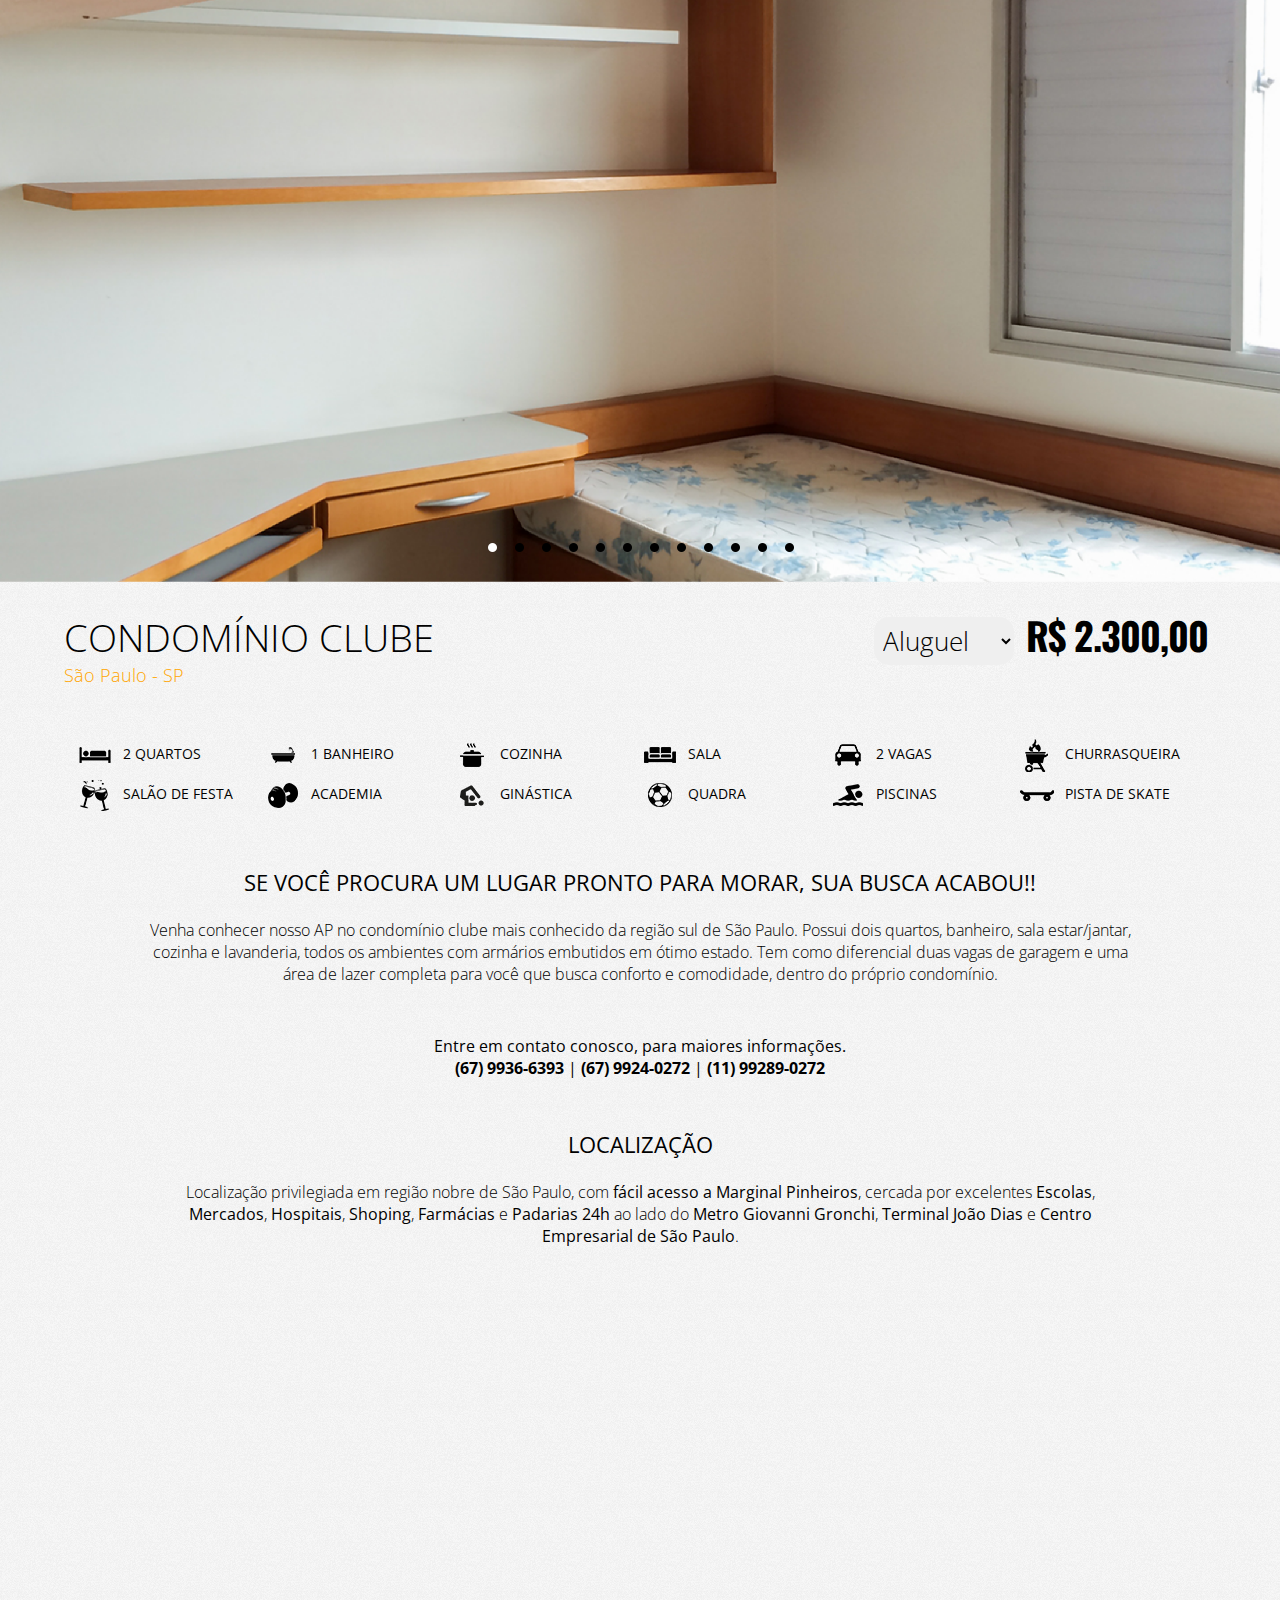
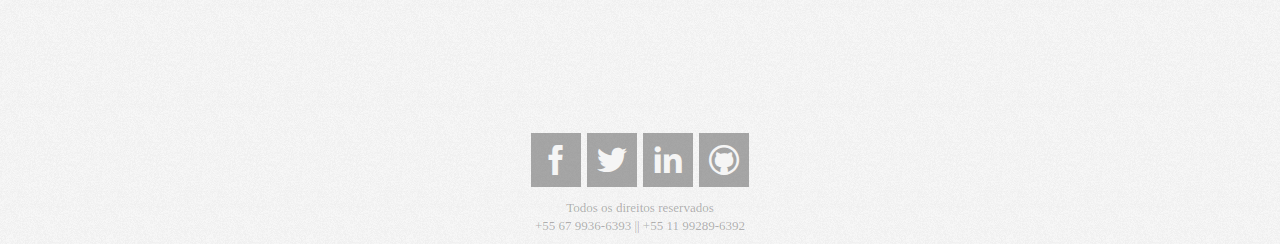
==== index.html @ ff78fcc3 "inclusao do script do analytics" ====
﻿<!DOCTYPE html>
<html>
<head>
    <meta charset="utf-8">
    <meta name="viewport" content="width=device-width, initial-scale=1.0">
    <title>Alugo Meu Ap - Zona Sul - São Paulo</title>

    <script type="text/javascript" src="lib/js/jquery-1.9.1.min.js"></script>
    <script type="text/javascript" src="lib/js/jssor.js"></script>
    <script type="text/javascript" src="lib/js/jssor.slider.js"></script>
    <script type="text/javascript" src="lib/js/slide.js"></script>
    
    <link rel="stylesheet" href="lib/css/style.css">
    <script type="text/javascript">
        if (window.location.origin == "http://www.brunoguazina.com" || window.location.origin == "http://brunoguazina.com"){

            (function(i,s,o,g,r,a,m){i['GoogleAnalyticsObject']=r;i[r]=i[r]||function(){
                (i[r].q=i[r].q||[]).push(arguments)},i[r].l=1*new Date();a=s.createElement(o),
                m=s.getElementsByTagName(o)[0];a.async=1;a.src=g;m.parentNode.insertBefore(a,m)
                })(window,document,'script','//www.google-analytics.com/analytics.js','ga');
    
            ga('create', 'UA-38222345-2', 'auto');
            ga('send', 'pageview');
    
        }
    </script>
</head>
<body>
    
    
    <!-- You can move inline styles to css file or css block. -->
    <div id="slider1_container" style="position: relative; margin: 0 auto;
        top: 0px; left: 0px; width: 1100px; height: 500px; overflow: hidden;">
        
        <!-- Slides Container -->
        <div u="slides" style="cursor: move; position: absolute; left: 0px; top: 0px; width: 1100px;
            height: 500px; overflow: hidden;">
            <div>
                <img u="image" src="img/apartamento/CampoGrande-1.jpg"/>
            </div>
            <div>
                <img u="image" src="img/apartamento/CampoGrande-2.jpg"/>
            </div>
            <div>
                <img u="image" src="img/apartamento/CampoGrande-6.jpg"/>
            </div>
            <div>
                <img u="image" src="img/apartamento/CampoGrande-7.jpg"/>
            </div>
            <div>
                <img u="image" src="img/apartamento/CampoGrande-9.jpg"/>
            </div>
            <div>
                <img u="image" src="img/apartamento/CampoGrande-11.jpg"/>
            </div>
            <div>
                <img u="image" src="img/apartamento/CampoGrande-14.jpg"/>
            </div>
            <div>
                <img u="image" src="img/apartamento/CampoGrande-15.jpg"/>
            </div>
            <div>
                <img u="image" src="img/apartamento/CampoGrande-16.jpg"/>
            </div>
            <div>
                <img u="image" src="img/apartamento/CampoGrande-18.jpg"/>
            </div>
            <div>
                <img u="image" src="img/apartamento/CampoGrande-21.jpg"/>
            </div>
            <div>
                <img u="image" src="img/apartamento/CampoGrande-23.jpg"/>
            </div>
        </div>

        <div u="navigator" class="jssorb21" style="position: absolute; bottom: 26px; left: 6px;">
            <div u="prototype" style="POSITION: absolute; WIDTH: 19px; HEIGHT: 19px; text-align:center; line-height:19px; color:White; font-size:12px;"></div>
        </div>

    </div>
    <!-- Jssor Slider End -->

    <div class="InformacaoPrincipal conteudo">
        <div class="nome">
            <h1>Condomínio Clube</h1>
            <h2>São Paulo - SP</h2>
        </div>

        <div class="condicoes">
            <select name="imovel" id="opcoesDeNegocio">
                <option value="2.300">Aluguel</option>
                <option value="350.000">Venda</option>
                <option value="385.000">Permuta</option>
            </select>
            <div id="valor" class="valor">R$2.300,00</div>
        </div>
    </div>

    <div class="descricaoGeral conteudo">
        <ul class="descricaoItens">
        <li><img src="img/icones/quarto.png" alt="">2 Quartos</li>
        <li><img src="img/icones/banheiro.png" alt="">1 Banheiro</li>
        <li><img src="img/icones/cozinha.png" alt="">Cozinha</li>
        <li><img src="img/icones/sala.png" alt="">Sala</li>
        <li><img src="img/icones/vagas.png" alt="">2 Vagas</li>
        <li><img src="img/icones/churrasqueira.png" alt="">Churrasqueira</li>
        <li><img src="img/icones/salao.png" alt="">Salão de Festa</li>
        <li><img src="img/icones/academia.png" alt="">Academia</li>
        <li><img src="img/icones/ginastica.png" alt="">Ginástica</li>
        <li><img src="img/icones/quadra.png" alt="">Quadra</li>
        <li><img src="img/icones/piscina.png" alt="">Piscinas</li>
        <li><img src="img/icones/skate.png" alt="">Pista de Skate</li>
        </ul>
        
        <div class="descricaoDetalhadaDoApartamento">
            <h3>Se você procura um lugar pronto para morar, sua busca acabou!!</h3>
            <p>
            Venha conhecer nosso AP no condomínio clube mais conhecido da região sul de São Paulo.
            Possui dois quartos, banheiro, sala estar/jantar, cozinha e lavanderia, todos os ambientes com armários embutidos em ótimo estado. Tem como diferencial duas vagas de garagem e uma área de lazer completa para você que busca conforto e comodidade, dentro do próprio condomínio.
            </p>

               <div class="contato">
                Entre em contato conosco, para maiores informações.
                <br>
               <strong>(67) 9936-6393</strong> | <strong>(67) 9924-0272</strong> | <strong>(11) 99289-0272</strong></div>
        </div>

        <div class="descricaoDetalhadaDaLocalizacao">
            <h3>Localização</h3>
            <p>Localização privilegiada em região nobre de São Paulo, com <strong>fácil acesso a Marginal Pinheiros</strong>, cercada por excelentes <strong>Escolas</strong>, <strong>Mercados</strong>, <strong> Hospitais</strong>, <strong>Shoping</strong>, <strong> Farmácias</strong> e <strong>Padarias 24h</strong> ao lado do <strong>Metro Giovanni Gronchi</strong>, <strong>Terminal João Dias</strong> e <strong>Centro Empresarial de São Paulo</strong>.
        </div>
    </div>  

    
    <div id="map-canvas" class="conteudo"></div>

    
    <ul class="redesSociais">
        <li><a href="https://www.facebook.com/brunoguazina" target="_blanck" title="facebook.com/brunoguazina"> <i class="icon-facebook"></i> </a></li>
        <li><a href="https://twitter.com/brunoguazina" target="_blanck" title="twitter.com/brunoguazina"> <i class="icon-twitter"></i> </a></li>
        <li><a href="https://www.linkedin.com/profile/view?id=82295220" target="_blanck" title="Linkedin"> <i class="icon-linkedin"></i> </a></li>
        <li><a href="https://github.com/brunoguazina" target="_blanck" title="github.com/brunoguazina"> <i class="icon-github"></i> </a></li>
    </ul>

    <footer>
        <div class="conteudo">
            <p>Todos os direitos reservados</p>
            <p>+55 67 9936-6393 || +55 11 99289-6392</p>
        </div>
    </footer>


    <script type="text/javascript" src="https://maps.googleapis.com/maps/api/js?v=3.exp"></script>  
    
    <script>
    function ApresentarValorDeNegocio() {
            var valor =  $( "#opcoesDeNegocio" ).val();
            $( "#valor" ).text("R$ " + valor + ",00");
    }
    $("#opcoesDeNegocio").change( ApresentarValorDeNegocio );
    ApresentarValorDeNegocio();

    function initialize() {
            var myLatlng = new google.maps.LatLng(-23.639018, -46.735446);
            var mapOptions = {
                zoom: 15,
                scrollwheel: false,
                center: myLatlng
            };
        var map = new google.maps.Map(document.getElementById('map-canvas'), mapOptions);
        var marker = new google.maps.Marker({
            position: myLatlng,
            map: map,
            title: 'Hello World!'
        });
    }
    google.maps.event.addDomListener(window, 'load', initialize);
    </script>

</body>
</html>
---- lib/css/style.css ----
@import url(http://fonts.googleapis.com/css?family=Oswald:400,700);
@import url(http://fonts.googleapis.com/css?family=Open+Sans:300italic,400italic,400,300,600,700,800);
@font-face {
  font-family: 'icomoon';
  src: url("../fonte/icomoon.eot?4c7t1p");
  src: url("../fonte/icomoon.eot?#iefix4c7t1p") format("embedded-opentype"), url("../fonte/icomoon.woff?4c7t1p") format("woff"), url("../fonte/icomoon.ttf?4c7t1p") format("truetype"), url("../fonte/icomoon.svg?4c7t1p#icomoon") format("svg");
  font-weight: normal;
  font-style: normal;
}
[class^="icon-"], [class*=" icon-"] {
  font-family: 'icomoon';
  speak: none;
  font-style: normal;
  font-weight: normal;
  font-variant: normal;
  text-transform: none;
  line-height: 1;
  /* Better Font Rendering =========== */
  -webkit-font-smoothing: antialiased;
  -moz-osx-font-smoothing: grayscale;
}

.icon-facebook:before {
  content: "\e600";
}

.icon-twitter:before {
  content: "\e601";
}

.icon-github:before {
  content: "\e602";
}

.icon-linkedin:before {
  content: "\e603";
}

.InformacaoPrincipal .nome, .InformacaoPrincipal .condicoes {
  display: inline-table;
  width: 49.5%;
}

body {
  padding: 0px;
  margin: 0px;
  font-family: 'Open Sans', sans-serif;
  background: url(../../img/background.jpg);
}

.titulo {
  position: absolute;
  width: 480px;
  height: 120px;
  top: 30px;
  left: 30px;
  padding: 5px;
  text-align: left;
  line-height: 60px;
  text-transform: uppercase;
  font-size: 50px;
  color: #FFFFFF;
}

.jssorb21 div,
.jssorb21 div:hover,
.jssorb21 .av {
  background: url(../../img/b21.png) no-repeat;
  overflow: hidden;
  cursor: pointer;
}

.jssorb21 div {
  background-position: -5px -5px;
}

.jssorb21 div:hover,
.jssorb21 .av:hover {
  background-position: -35px -5px;
}

.jssorb21 .av {
  background-position: -65px -5px;
}

.jssorb21 .dn,
.jssorb21 .dn:hover {
  background-position: -95px -5px;
}

.conteudo {
  position: relative;
  max-width: 1280px;
  width: 90%;
  margin: 0 auto;
}

h1, h2 {
  font-weight: lighter;
  padding: 0;
  margin: 0;
}

p {
  font-weight: lighter;
}

.InformacaoPrincipal {
  margin-top: 25px;
}
.InformacaoPrincipal .nome h1 {
  text-transform: uppercase;
  font-size: 38px;
}
.InformacaoPrincipal .nome h2 {
  font-size: 18px;
  color: orange;
}
.InformacaoPrincipal .condicoes {
  text-align: right;
}

select {
  font-family: 'Open Sans', sans-serif;
  font-size: 26px;
  font-weight: lighter;
  border: 0 !important;
  vertical-align: top;
  width: 100px;
  text-indent: 0.01px;
  color: #000;
  border-radius: 15px;
  padding: 5px;
  margin-top: 10px;
  width: 140px;
  display: inline-table;
}

select.balck {
  background-color: #000;
}

select.option3 {
  border-radius: 10px 0;
}

.valor {
  font-family: 'Oswald', sans-serif;
  margin-left: 12px;
  display: inline-table;
  font-size: 38px;
  font-weight: 800;
  letter-spacing: -1px;
}

.descricaoGeral {
  text-align: center;
  margin-top: 50px;
}

.descricaoItens {
  margin: 0;
  padding: 0;
}
.descricaoItens li {
  height: 40px;
  text-align: left;
  font-size: 14px;
  text-transform: uppercase;
  width: 16%;
  display: inline-table;
}
.descricaoItens li img {
  margin-right: 10px;
  vertical-align: middle;
}

.descricaoDetalhadaDoApartamento,
.descricaoDetalhadaDaLocalizacao {
  margin-top: 50px;
}
.descricaoDetalhadaDoApartamento h3,
.descricaoDetalhadaDaLocalizacao h3 {
  font-size: 22px;
  text-transform: uppercase;
  font-weight: 400;
}
.descricaoDetalhadaDoApartamento p,
.descricaoDetalhadaDaLocalizacao p {
  max-width: 990px;
  font-size: 16px;
  margin: 10px auto;
}

.contato {
  margin-top: 50px;
}

#map-canvas {
  height: 400px;
}

.redesSociais {
  padding: 0;
  padding: 75px 0 0 0;
  margin: 0;
  text-align: center;
}
.redesSociais li {
  margin: 1px;
  display: inline-table;
  padding: 8px 10px 5px 10px;
  background: rgba(85, 85, 85, 0.5);
}
.redesSociais li a {
  color: #f5f5f5;
  font-size: 30px;
  text-decoration: none;
}
.redesSociais li:hover {
  background: orange;
}
.redesSociais li:hover a {
  color: black;
}

footer {
  padding: 10px 0;
  bottom: 0;
  width: 100%;
}
footer .conteudo {
  text-align: center;
}
footer .conteudo p {
  margin: 0;
  padding: 2px 0 0 0;
  color: rgba(0, 0, 0, 0.3);
  font-family: 'Roboto', serif;
  font-size: 13px;
}
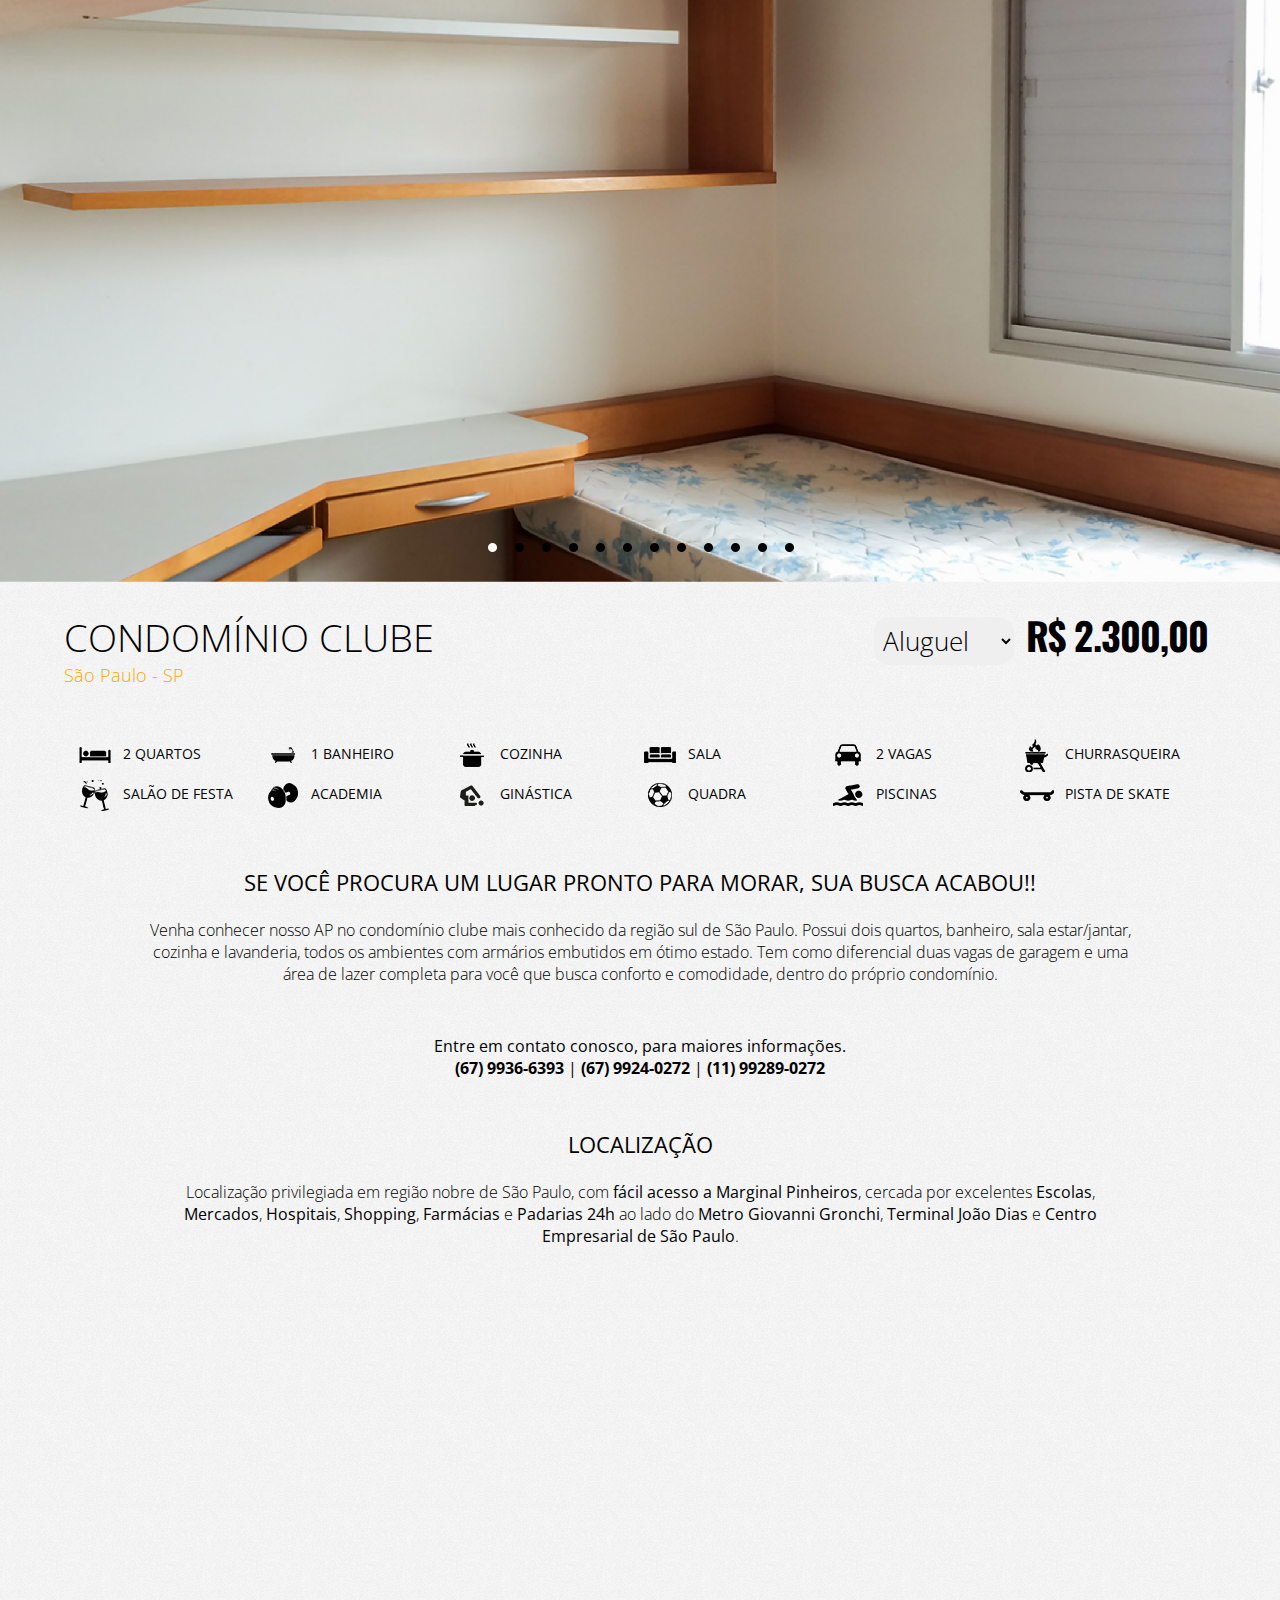
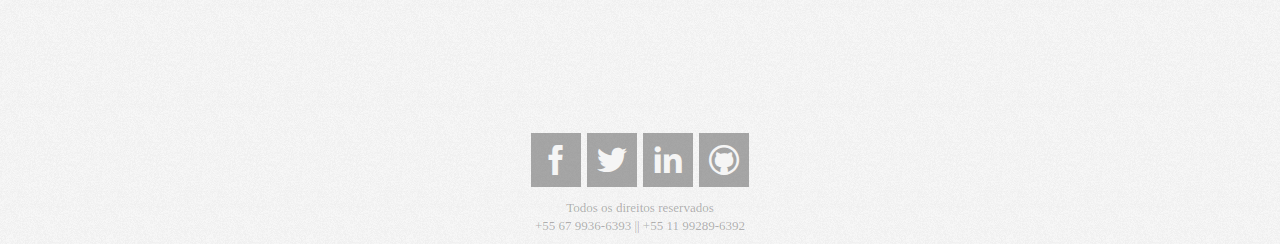
==== commit f40c4503: "correcao anuncio" ====
--- a/index.html
+++ b/index.html
@@ -1,8 +1,10 @@
 ﻿<!DOCTYPE html>
-<html>
+<html lang="pt-br">
 <head>
     <meta charset="utf-8">
-    <meta name="viewport" content="width=device-width, initial-scale=1.0">
+    <meta name="language" content="pt-br">
+    <meta name="viewport" content="width=device-width, user-scalable=no">
+    
     <title>Alugo Meu Ap - Zona Sul - São Paulo</title>
 
     <script type="text/javascript" src="lib/js/jquery-1.9.1.min.js"></script>
@@ -127,7 +129,7 @@
 
         <div class="descricaoDetalhadaDaLocalizacao">
             <h3>Localização</h3>
-            <p>Localização privilegiada em região nobre de São Paulo, com <strong>fácil acesso a Marginal Pinheiros</strong>, cercada por excelentes <strong>Escolas</strong>, <strong>Mercados</strong>, <strong> Hospitais</strong>, <strong>Shoping</strong>, <strong> Farmácias</strong> e <strong>Padarias 24h</strong> ao lado do <strong>Metro Giovanni Gronchi</strong>, <strong>Terminal João Dias</strong> e <strong>Centro Empresarial de São Paulo</strong>.
+            <p>Localização privilegiada em região nobre de São Paulo, com <strong>fácil acesso a Marginal Pinheiros</strong>, cercada por excelentes <strong>Escolas</strong>, <strong>Mercados</strong>, <strong> Hospitais</strong>, <strong>Shopping</strong>, <strong> Farmácias</strong> e <strong>Padarias 24h</strong> ao lado do <strong>Metro Giovanni Gronchi</strong>, <strong>Terminal João Dias</strong> e <strong>Centro Empresarial de São Paulo</strong>.
         </div>
     </div>  
 
--- a/lib/css/style.css
+++ b/lib/css/style.css
@@ -1,5 +1,10 @@
 @import url(http://fonts.googleapis.com/css?family=Oswald:400,700);
 @import url(http://fonts.googleapis.com/css?family=Open+Sans:300italic,400italic,400,300,600,700,800);
+@media screen and (max-width: 990px) {
+  .descricaoItens {
+    display: none;
+  }
+}
 @font-face {
   font-family: 'icomoon';
   src: url("../fonte/icomoon.eot?4c7t1p");
@@ -91,6 +96,7 @@
 .conteudo {
   position: relative;
   max-width: 1280px;
+  min-width: 990px !important;
   width: 90%;
   margin: 0 auto;
 }
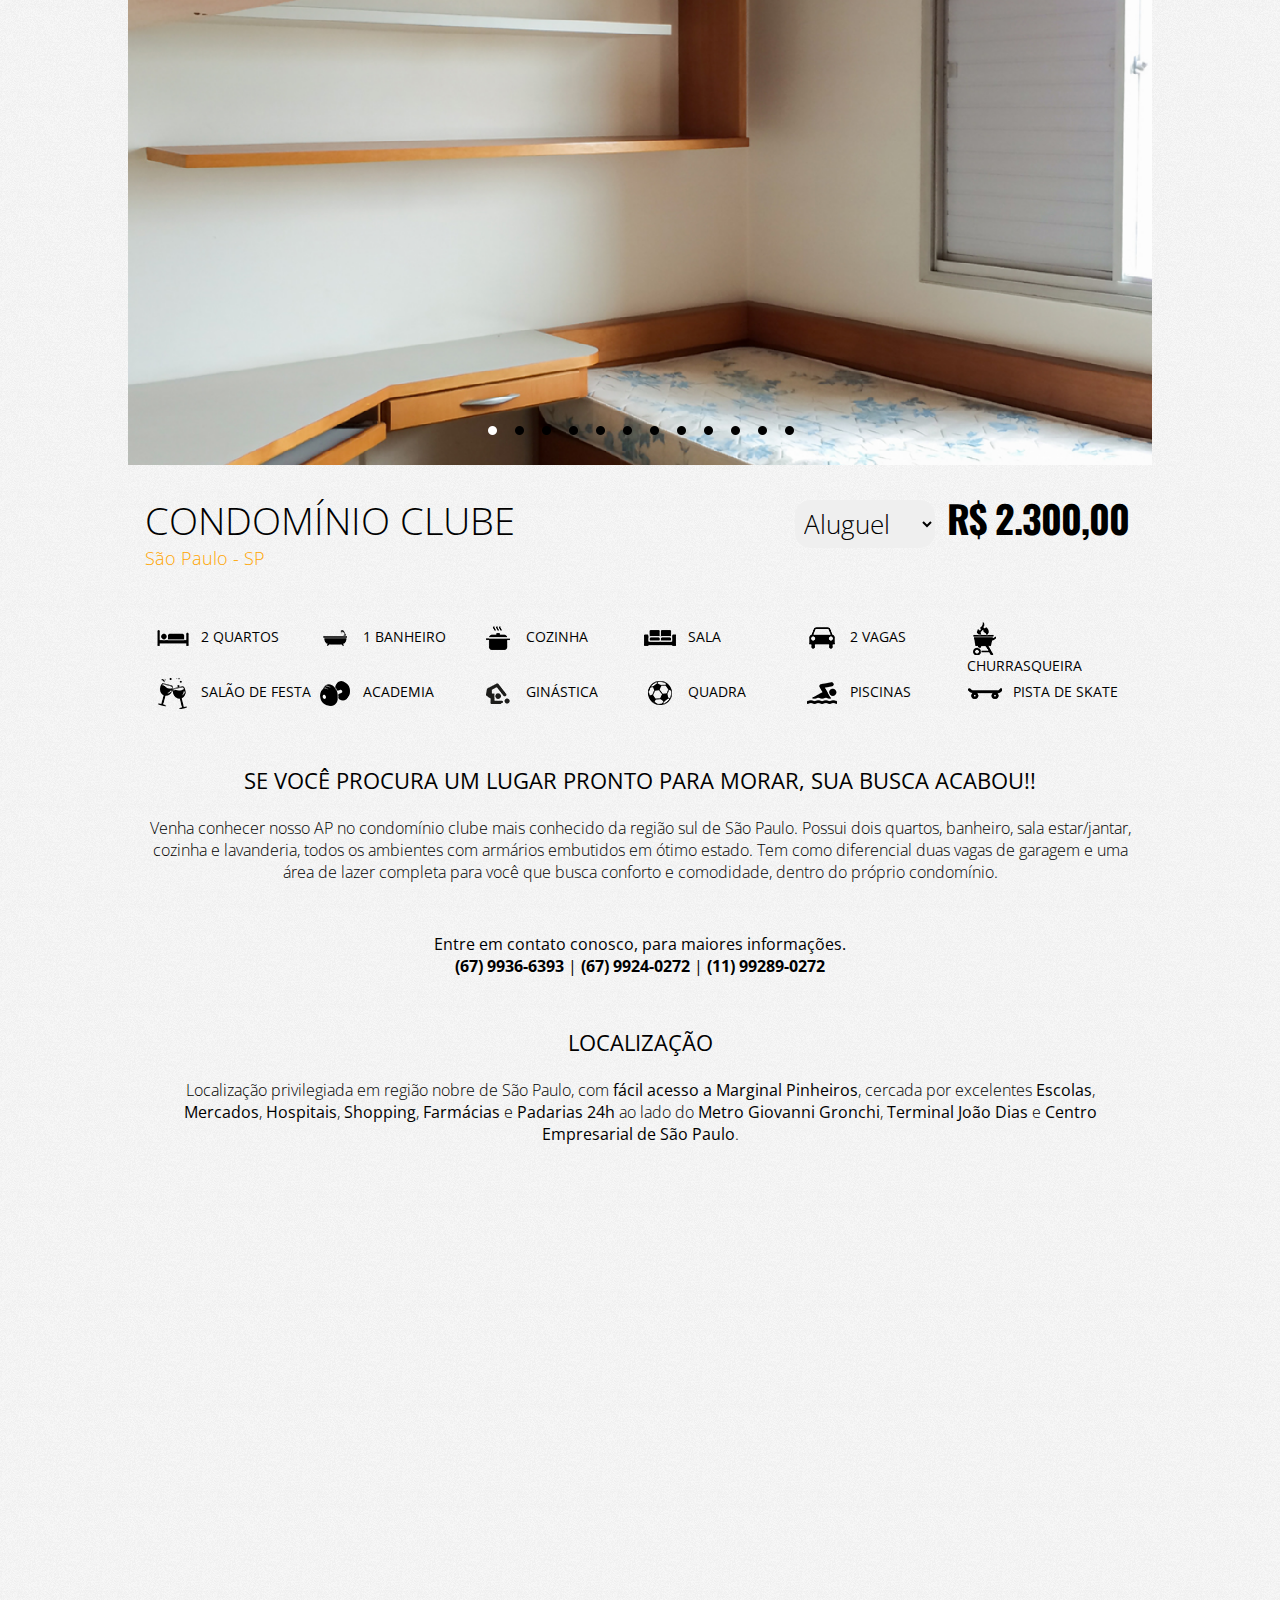
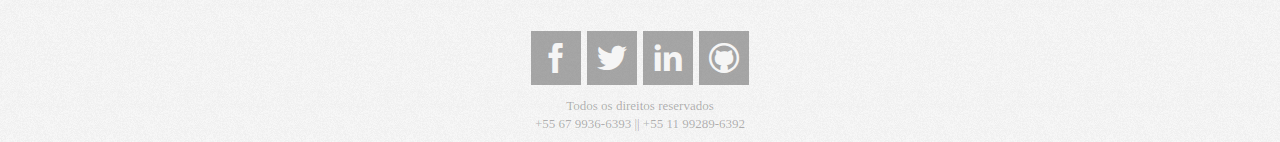
==== commit b561be13: "ajustes no layout" ====
--- a/index.html
+++ b/index.html
@@ -29,7 +29,7 @@
 </head>
 <body>
     
-    
+    <div class="master">
     <!-- You can move inline styles to css file or css block. -->
     <div id="slider1_container" style="position: relative; margin: 0 auto;
         top: 0px; left: 0px; width: 1100px; height: 500px; overflow: hidden;">
@@ -144,6 +144,8 @@
         <li><a href="https://github.com/brunoguazina" target="_blanck" title="github.com/brunoguazina"> <i class="icon-github"></i> </a></li>
     </ul>
 
+</div>
+
     <footer>
         <div class="conteudo">
             <p>Todos os direitos reservados</p>
--- a/lib/css/style.css
+++ b/lib/css/style.css
@@ -53,6 +53,11 @@
   background: url(../../img/background.jpg);
 }
 
+.master {
+  width: 1024px;
+  margin: 0 auto;
+}
+
 .titulo {
   position: absolute;
   width: 480px;
@@ -71,7 +76,6 @@
 .jssorb21 div:hover,
 .jssorb21 .av {
   background: url(../../img/b21.png) no-repeat;
-  overflow: hidden;
   cursor: pointer;
 }
 
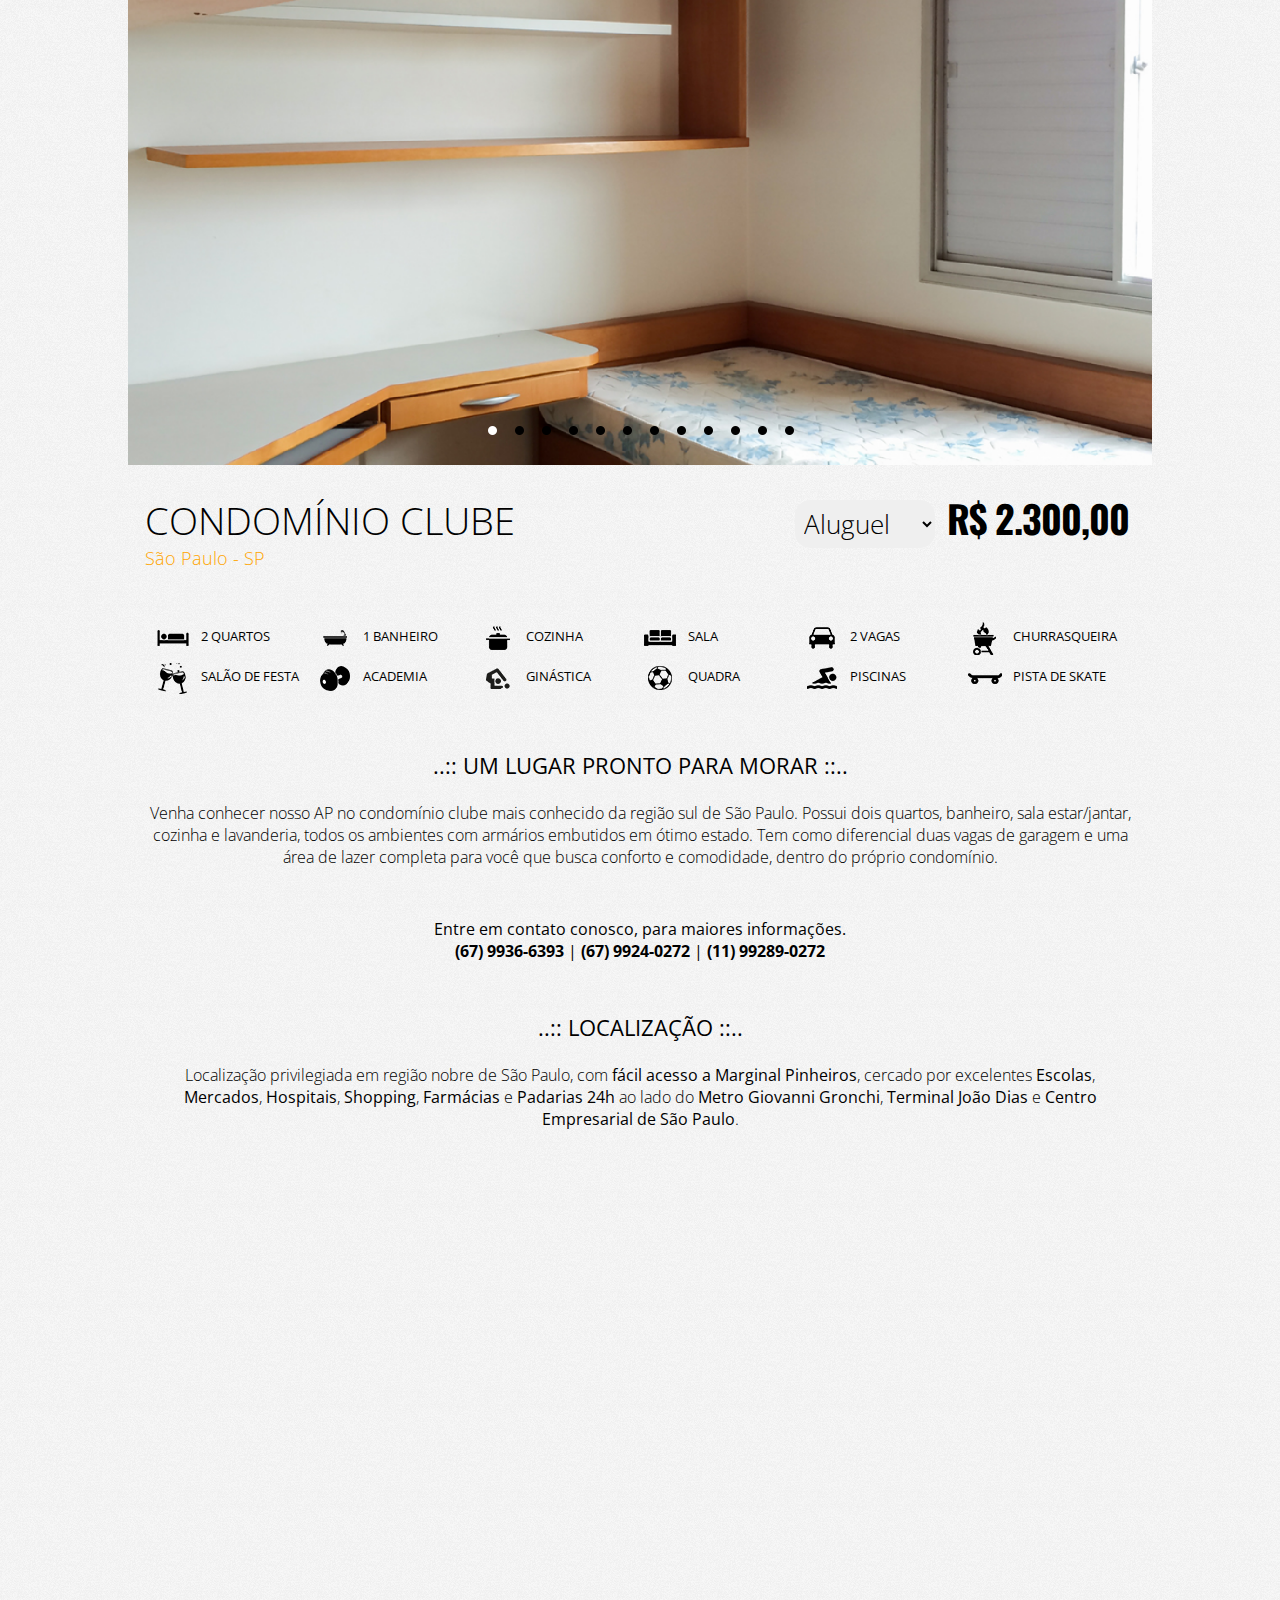
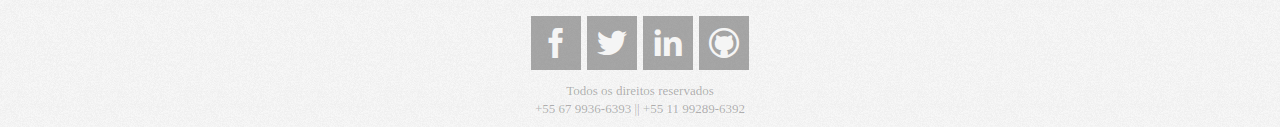
==== commit 873285cd: "ajustes de layout" ====
--- a/index.html
+++ b/index.html
@@ -115,7 +115,7 @@
         </ul>
         
         <div class="descricaoDetalhadaDoApartamento">
-            <h3>Se você procura um lugar pronto para morar, sua busca acabou!!</h3>
+            <h3>Um lugar pronto para morar</h3>
             <p>
             Venha conhecer nosso AP no condomínio clube mais conhecido da região sul de São Paulo.
             Possui dois quartos, banheiro, sala estar/jantar, cozinha e lavanderia, todos os ambientes com armários embutidos em ótimo estado. Tem como diferencial duas vagas de garagem e uma área de lazer completa para você que busca conforto e comodidade, dentro do próprio condomínio.
@@ -129,7 +129,7 @@
 
         <div class="descricaoDetalhadaDaLocalizacao">
             <h3>Localização</h3>
-            <p>Localização privilegiada em região nobre de São Paulo, com <strong>fácil acesso a Marginal Pinheiros</strong>, cercada por excelentes <strong>Escolas</strong>, <strong>Mercados</strong>, <strong> Hospitais</strong>, <strong>Shopping</strong>, <strong> Farmácias</strong> e <strong>Padarias 24h</strong> ao lado do <strong>Metro Giovanni Gronchi</strong>, <strong>Terminal João Dias</strong> e <strong>Centro Empresarial de São Paulo</strong>.
+            <p>Localização privilegiada em região nobre de São Paulo, com <strong>fácil acesso a Marginal Pinheiros</strong>, cercado por excelentes <strong>Escolas</strong>, <strong>Mercados</strong>, <strong> Hospitais</strong>, <strong>Shopping</strong>, <strong> Farmácias</strong> e <strong>Padarias 24h</strong> ao lado do <strong>Metro Giovanni Gronchi</strong>, <strong>Terminal João Dias</strong> e <strong>Centro Empresarial de São Paulo</strong>.
         </div>
     </div>  
 
--- a/lib/css/style.css
+++ b/lib/css/style.css
@@ -175,7 +175,7 @@
 .descricaoItens li {
   height: 40px;
   text-align: left;
-  font-size: 14px;
+  font-size: 13px;
   text-transform: uppercase;
   width: 16%;
   display: inline-table;
@@ -194,6 +194,14 @@
   font-size: 22px;
   text-transform: uppercase;
   font-weight: 400;
+}
+.descricaoDetalhadaDoApartamento h3:before,
+.descricaoDetalhadaDaLocalizacao h3:before {
+  content: "..:: ";
+}
+.descricaoDetalhadaDoApartamento h3:after,
+.descricaoDetalhadaDaLocalizacao h3:after {
+  content: " ::..";
 }
 .descricaoDetalhadaDoApartamento p,
 .descricaoDetalhadaDaLocalizacao p {
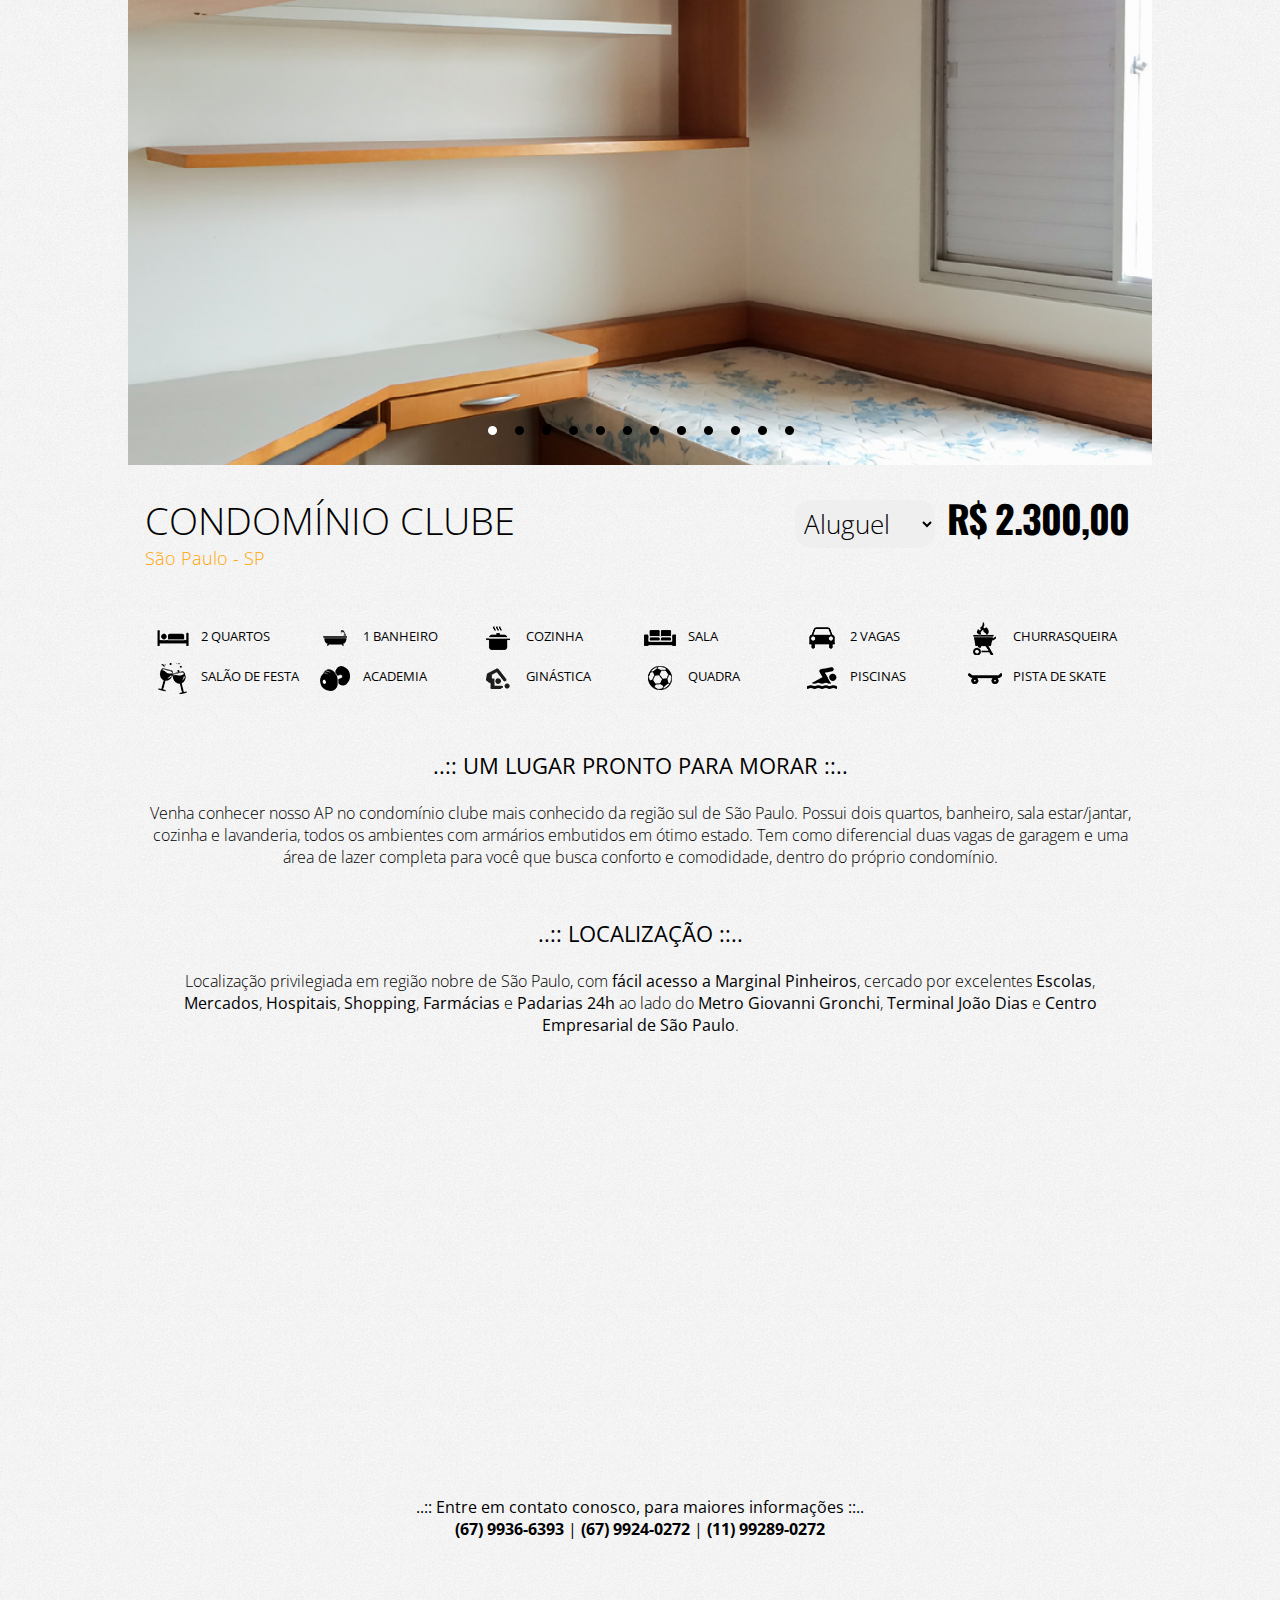
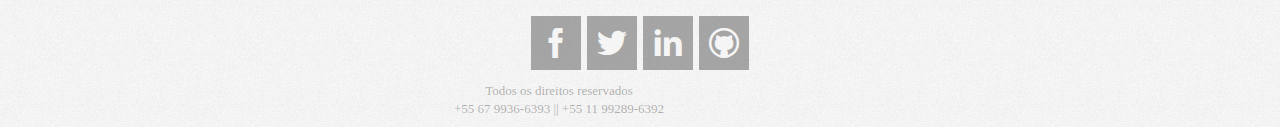
==== commit 513c2c28: "modificando o fale conosco de lugar" ====
--- a/index.html
+++ b/index.html
@@ -120,11 +120,6 @@
             Venha conhecer nosso AP no condomínio clube mais conhecido da região sul de São Paulo.
             Possui dois quartos, banheiro, sala estar/jantar, cozinha e lavanderia, todos os ambientes com armários embutidos em ótimo estado. Tem como diferencial duas vagas de garagem e uma área de lazer completa para você que busca conforto e comodidade, dentro do próprio condomínio.
             </p>
-
-               <div class="contato">
-                Entre em contato conosco, para maiores informações.
-                <br>
-               <strong>(67) 9936-6393</strong> | <strong>(67) 9924-0272</strong> | <strong>(11) 99289-0272</strong></div>
         </div>
 
         <div class="descricaoDetalhadaDaLocalizacao">
@@ -136,6 +131,11 @@
     
     <div id="map-canvas" class="conteudo"></div>
 
+    <div class="contato">
+            ..:: Entre em contato conosco, para maiores informações ::..
+            <br>
+            <strong>(67) 9936-6393</strong> | <strong>(67) 9924-0272</strong> | <strong>(11) 99289-0272</strong>
+        </div>
     
     <ul class="redesSociais">
         <li><a href="https://www.facebook.com/brunoguazina" target="_blanck" title="facebook.com/brunoguazina"> <i class="icon-facebook"></i> </a></li>
--- a/lib/css/style.css
+++ b/lib/css/style.css
@@ -1,10 +1,5 @@
 @import url(http://fonts.googleapis.com/css?family=Oswald:400,700);
 @import url(http://fonts.googleapis.com/css?family=Open+Sans:300italic,400italic,400,300,600,700,800);
-@media screen and (max-width: 990px) {
-  .descricaoItens {
-    display: none;
-  }
-}
 @font-face {
   font-family: 'icomoon';
   src: url("../fonte/icomoon.eot?4c7t1p");
@@ -41,6 +36,11 @@
   content: "\e603";
 }
 
+@media screen and (max-width: 990px) {
+  .descricaoItens {
+    display: none;
+  }
+}
 .InformacaoPrincipal .nome, .InformacaoPrincipal .condicoes {
   display: inline-table;
   width: 49.5%;
@@ -111,8 +111,23 @@
   margin: 0;
 }
 
+h3 {
+  font-size: 22px;
+  text-transform: uppercase;
+  font-weight: 400;
+}
+h3:before {
+  content: "..:: ";
+}
+h3:after {
+  content: " ::..";
+}
+
 p {
   font-weight: lighter;
+  max-width: 990px;
+  font-size: 16px;
+  margin: 10px auto;
 }
 
 .InformacaoPrincipal {
@@ -189,29 +204,10 @@
 .descricaoDetalhadaDaLocalizacao {
   margin-top: 50px;
 }
-.descricaoDetalhadaDoApartamento h3,
-.descricaoDetalhadaDaLocalizacao h3 {
-  font-size: 22px;
-  text-transform: uppercase;
-  font-weight: 400;
-}
-.descricaoDetalhadaDoApartamento h3:before,
-.descricaoDetalhadaDaLocalizacao h3:before {
-  content: "..:: ";
-}
-.descricaoDetalhadaDoApartamento h3:after,
-.descricaoDetalhadaDaLocalizacao h3:after {
-  content: " ::..";
-}
-.descricaoDetalhadaDoApartamento p,
-.descricaoDetalhadaDaLocalizacao p {
-  max-width: 990px;
-  font-size: 16px;
-  margin: 10px auto;
-}
 
 .contato {
   margin-top: 50px;
+  text-align: center;
 }
 
 #map-canvas {
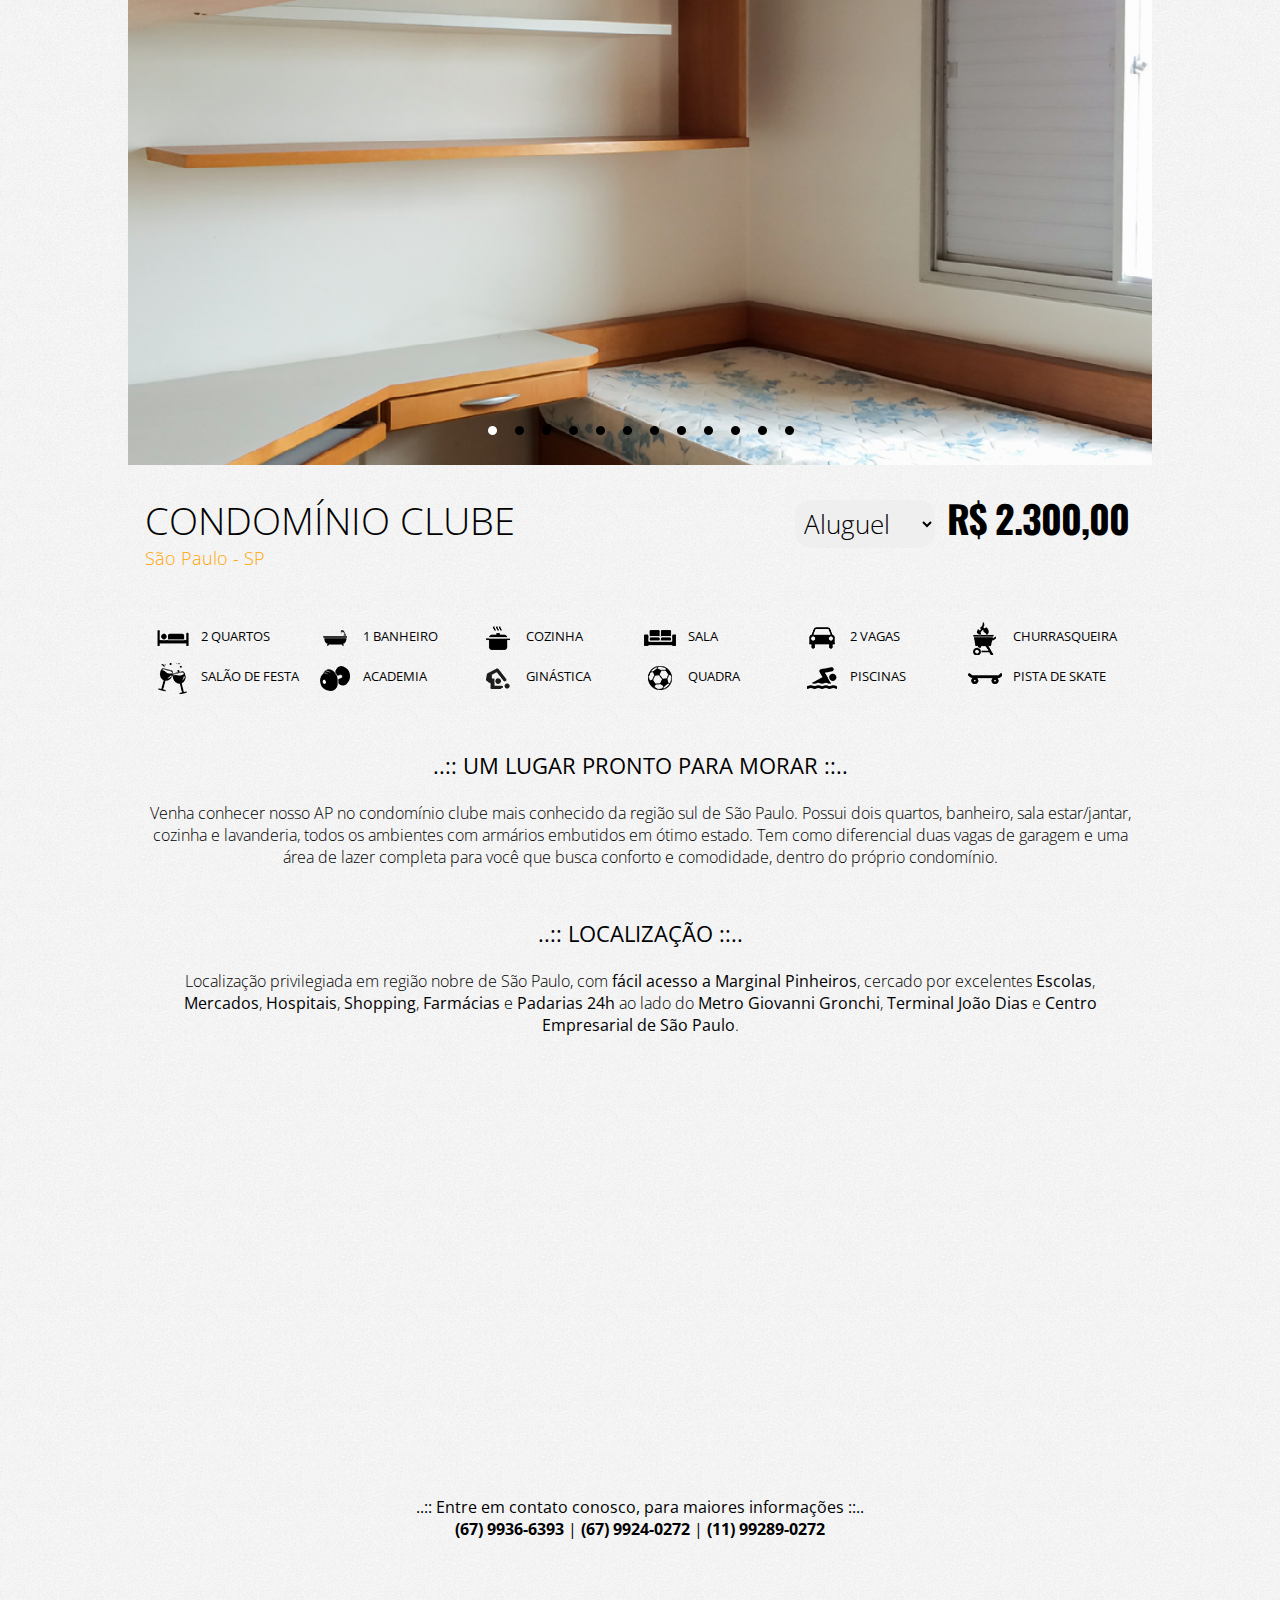
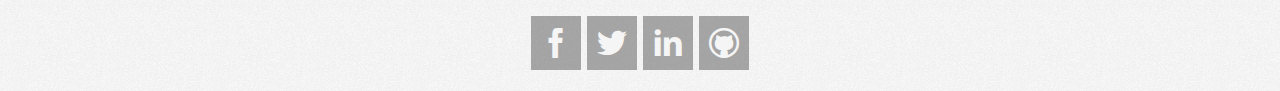
==== commit ee498a56: "exclusao do footer" ====
--- a/index.html
+++ b/index.html
@@ -146,14 +146,6 @@
 
 </div>
 
-    <footer>
-        <div class="conteudo">
-            <p>Todos os direitos reservados</p>
-            <p>+55 67 9936-6393 || +55 11 99289-6392</p>
-        </div>
-    </footer>
-
-
     <script type="text/javascript" src="https://maps.googleapis.com/maps/api/js?v=3.exp"></script>  
     
     <script>
--- a/lib/css/style.css
+++ b/lib/css/style.css
@@ -47,8 +47,8 @@
 }
 
 body {
-  padding: 0px;
-  margin: 0px;
+  padding: 0 0 20px 0;
+  margin: 0;
   font-family: 'Open Sans', sans-serif;
   background: url(../../img/background.jpg);
 }
